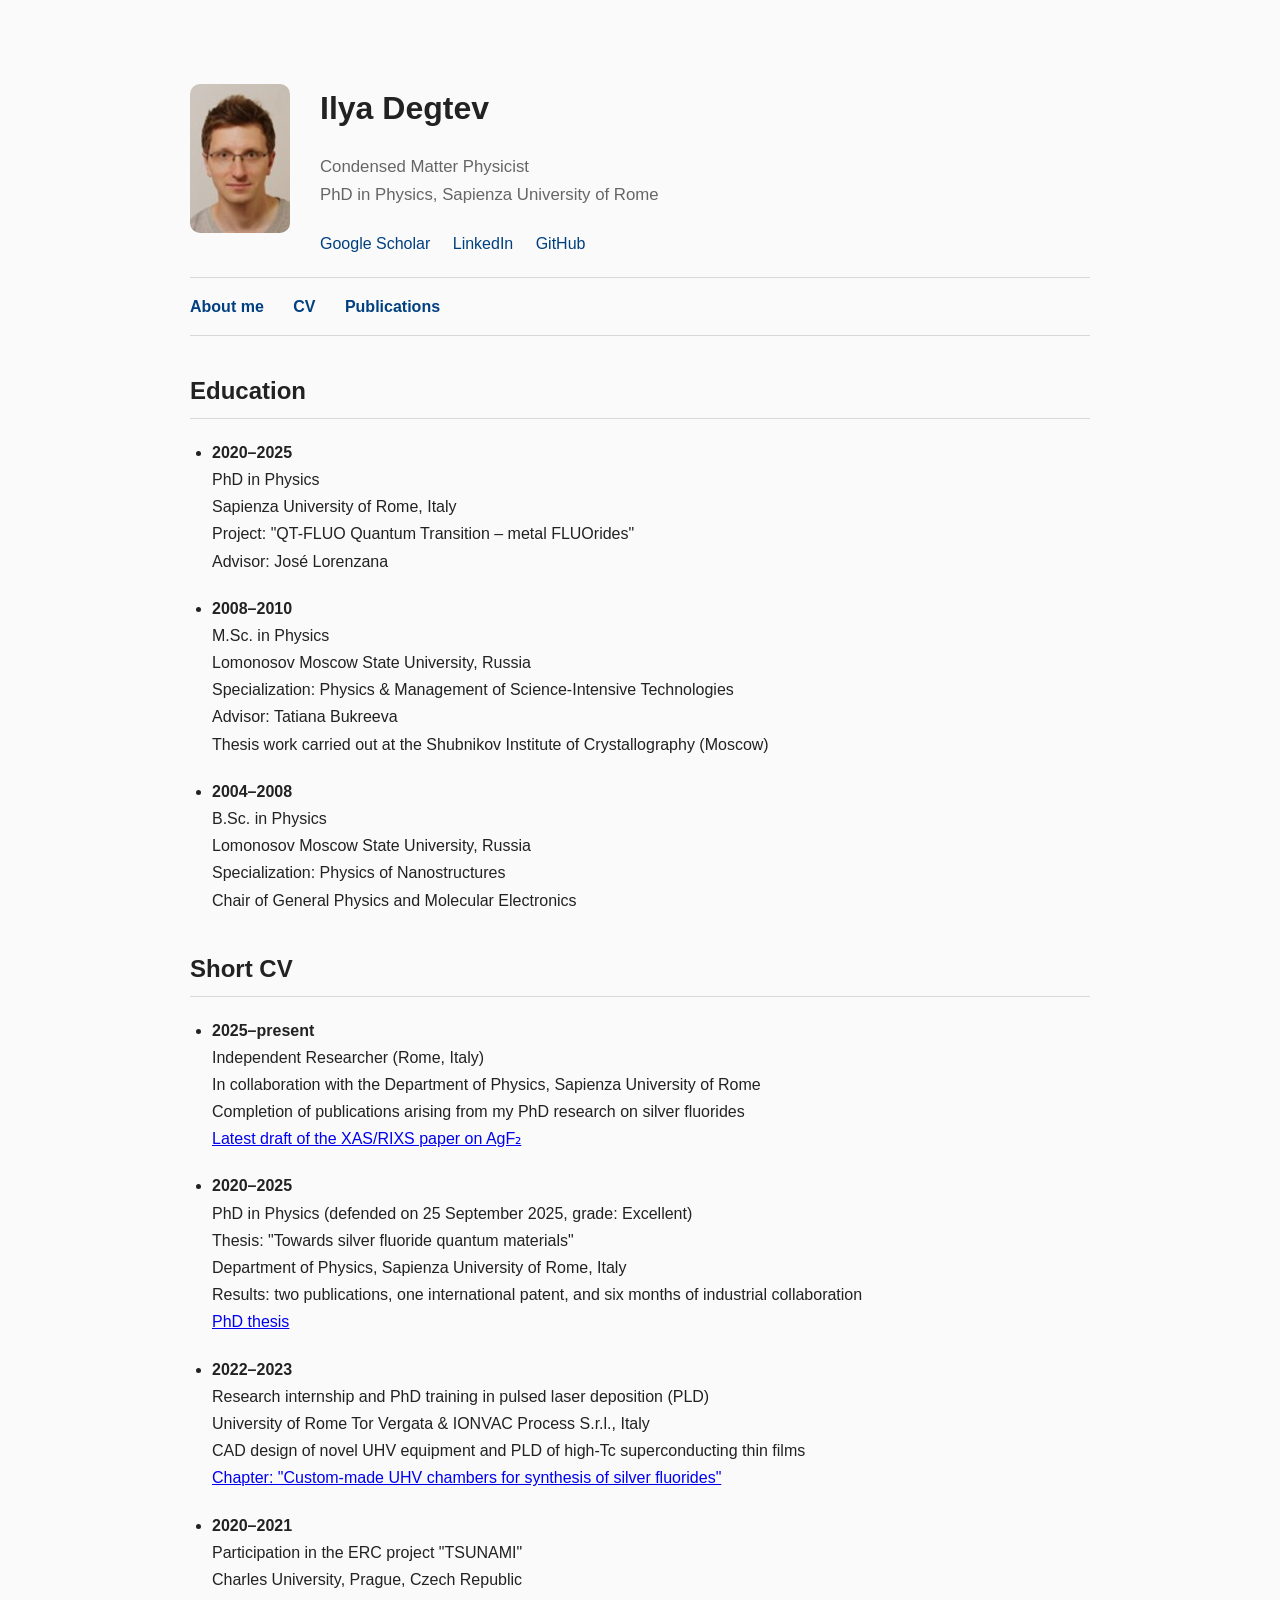
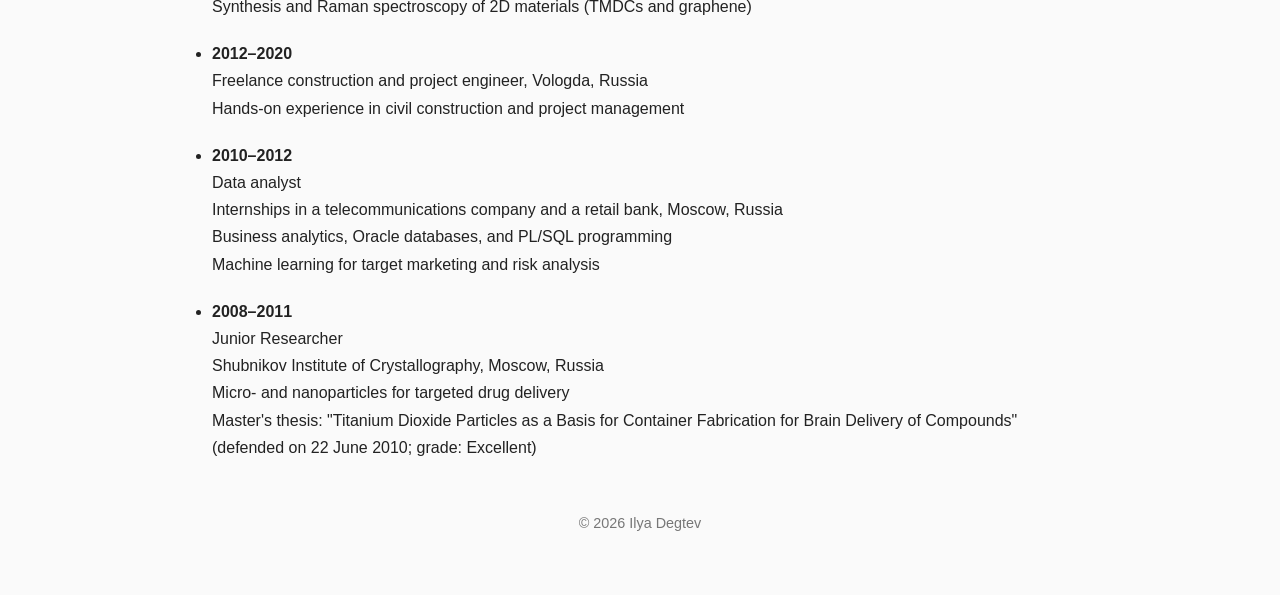
==== CV.html @ 69cbeee6 "Create CV.html" ====
<!DOCTYPE html>
<html lang="en">

<head>

    <meta charset="UTF-8">
    <meta name="viewport" content="width=device-width, initial-scale=1.0">

    <title>Ilya Degtev — CV</title>

    <link rel="stylesheet" href="style.css">

</head>

<body>

<div class="header">

    <img src="photo.jpg" alt="Photo" class="photo">

    <div class="profile-info">

        <h1>Ilya Degtev</h1>

        <p class="subtitle">
            Condensed Matter Physicist<br>
            PhD in Physics, Sapienza University of Rome
        </p>

        <div class="links">

            <a href="https://scholar.google.com/citations?user=ADfDHHoAAAAJ&hl=en">
                Google Scholar
            </a>

            <a href="https://it.linkedin.com/in/ilya-degtev-585a05272">
                LinkedIn
            </a>

            <a href="https://github.com/ilyadegtev">
                GitHub
            </a>

        </div>

    </div>

</div>

<nav>

    <a href="index.html">About me</a>

    <a href="cv.html">CV</a>

    <a href="publications.html">Publications</a>

</nav>

<h2>Education</h2>

<ul>

    <li>
        <strong>2020–2025</strong><br>
        PhD in Physics<br>
        Sapienza University of Rome, Italy<br>
        Project: "QT-FLUO Quantum Transition – metal FLUOrides"<br>
        Advisor: José Lorenzana
    </li>

    <li>
        <strong>2008–2010</strong><br>
        M.Sc. in Physics<br>
        Lomonosov Moscow State University, Russia<br>
        Specialization: Physics & Management of Science-Intensive Technologies<br>
        Advisor: Tatiana Bukreeva<br>
        Thesis work carried out at the Shubnikov Institute of Crystallography (Moscow)
    </li>

    <li>
        <strong>2004–2008</strong><br>
        B.Sc. in Physics<br>
        Lomonosov Moscow State University, Russia<br>
        Specialization: Physics of Nanostructures<br>
        Chair of General Physics and Molecular Electronics
    </li>

</ul>


<h2>Short CV</h2>

<ul>

    <li>
        <strong>2025–present</strong><br>
        Independent Researcher (Rome, Italy)<br>
        In collaboration with the Department of Physics, Sapienza University of Rome<br>
        Completion of publications arising from my PhD research on silver fluorides<br>

        <a href="WM10332.pdf">
            Latest draft of the XAS/RIXS paper on AgF₂
        </a>
    </li>

    <li>
        <strong>2020–2025</strong><br>
        PhD in Physics (defended on 25 September 2025, grade: Excellent)<br>
        Thesis: "Towards silver fluoride quantum materials"<br>
        Department of Physics, Sapienza University of Rome, Italy<br>
        Results: two publications, one international patent, and six months of industrial collaboration<br>

        <a href="https://iris.uniroma1.it/retrieve/c30785e0-e6a7-4a7c-a895-bb835d2baa29/Tesi_dottorato_Degtev.pdf">
            PhD thesis
        </a>
    </li>

    <li>
        <strong>2022–2023</strong><br>
        Research internship and PhD training in pulsed laser deposition (PLD)<br>
        University of Rome Tor Vergata & IONVAC Process S.r.l., Italy<br>
        CAD design of novel UHV equipment and PLD of high-Tc superconducting thin films<br>

        <a href="Custom_UHV_chambers.pdf">
            Chapter: "Custom-made UHV chambers for synthesis of silver fluorides"
        </a>
    </li>

    <li>
        <strong>2020–2021</strong><br>
        Participation in the ERC project "TSUNAMI"<br>
        Charles University, Prague, Czech Republic<br>
        Synthesis and Raman spectroscopy of 2D materials (TMDCs and graphene)
    </li>

    <li>
        <strong>2012–2020</strong><br>
        Freelance construction and project engineer, Vologda, Russia<br>
        Hands-on experience in civil construction and project management
    </li>

    <li>
        <strong>2010–2012</strong><br>
        Data analyst<br>
        Internships in a telecommunications company and a retail bank, Moscow, Russia<br>
        Business analytics, Oracle databases, and PL/SQL programming<br>
        Machine learning for target marketing and risk analysis
    </li>

    <li>
        <strong>2008–2011</strong><br>
        Junior Researcher <br>
        Shubnikov Institute of Crystallography, Moscow, Russia<br>
        Micro- and nanoparticles for targeted drug delivery<br>
        Master's thesis: "Titanium Dioxide Particles as a Basis for Container Fabrication for Brain Delivery of Compounds"<br>
        (defended on 22 June 2010; grade: Excellent)
    </li>

</ul>

<footer>

    © 2026 Ilya Degtev

</footer>

</body>

</html>
---- style.css ----
body {
    max-width: 900px;
    margin: 40px auto;
    padding: 20px;
    font-family: Arial, Helvetica, sans-serif;
    line-height: 1.7;
    color: #222;
    background-color: #fafafa;
}

h1 {
    margin-bottom: 5px;
}

h2 {
    margin-top: 35px;
    padding-bottom: 6px;
    border-bottom: 1px solid #d8d8d8;
}

p {
    margin-bottom: 20px;
}

.header {
    display: flex;
    align-items: center;
    gap: 30px;
    flex-wrap: wrap;
    margin-bottom: 20px;
}

.photo {
    width: 100px;
    border-radius: 10px;
}

.profile-info {
    flex: 1;
}

.subtitle {
    color: #666;
    margin-bottom: 20px;
    font-size: 1.05em;
}

.links {
    margin-top: 15px;
}

.links a {
    margin-right: 18px;
    text-decoration: none;
    color: #004080;
}

.links a:hover {
    text-decoration: underline;
}

nav {
    margin-top: 20px;
    margin-bottom: 35px;
    padding-top: 15px;
    padding-bottom: 15px;
    border-top: 1px solid #d8d8d8;
    border-bottom: 1px solid #d8d8d8;
}

nav a {
    margin-right: 25px;
    text-decoration: none;
    color: #004080;
    font-weight: bold;
}

nav a:hover {
    text-decoration: underline;
}

ul {
    padding-left: 22px;
}

li {
    margin-bottom: 20px;
}

footer {
    margin-top: 50px;
    font-size: 0.9em;
    color: #777;
    text-align: center;
}
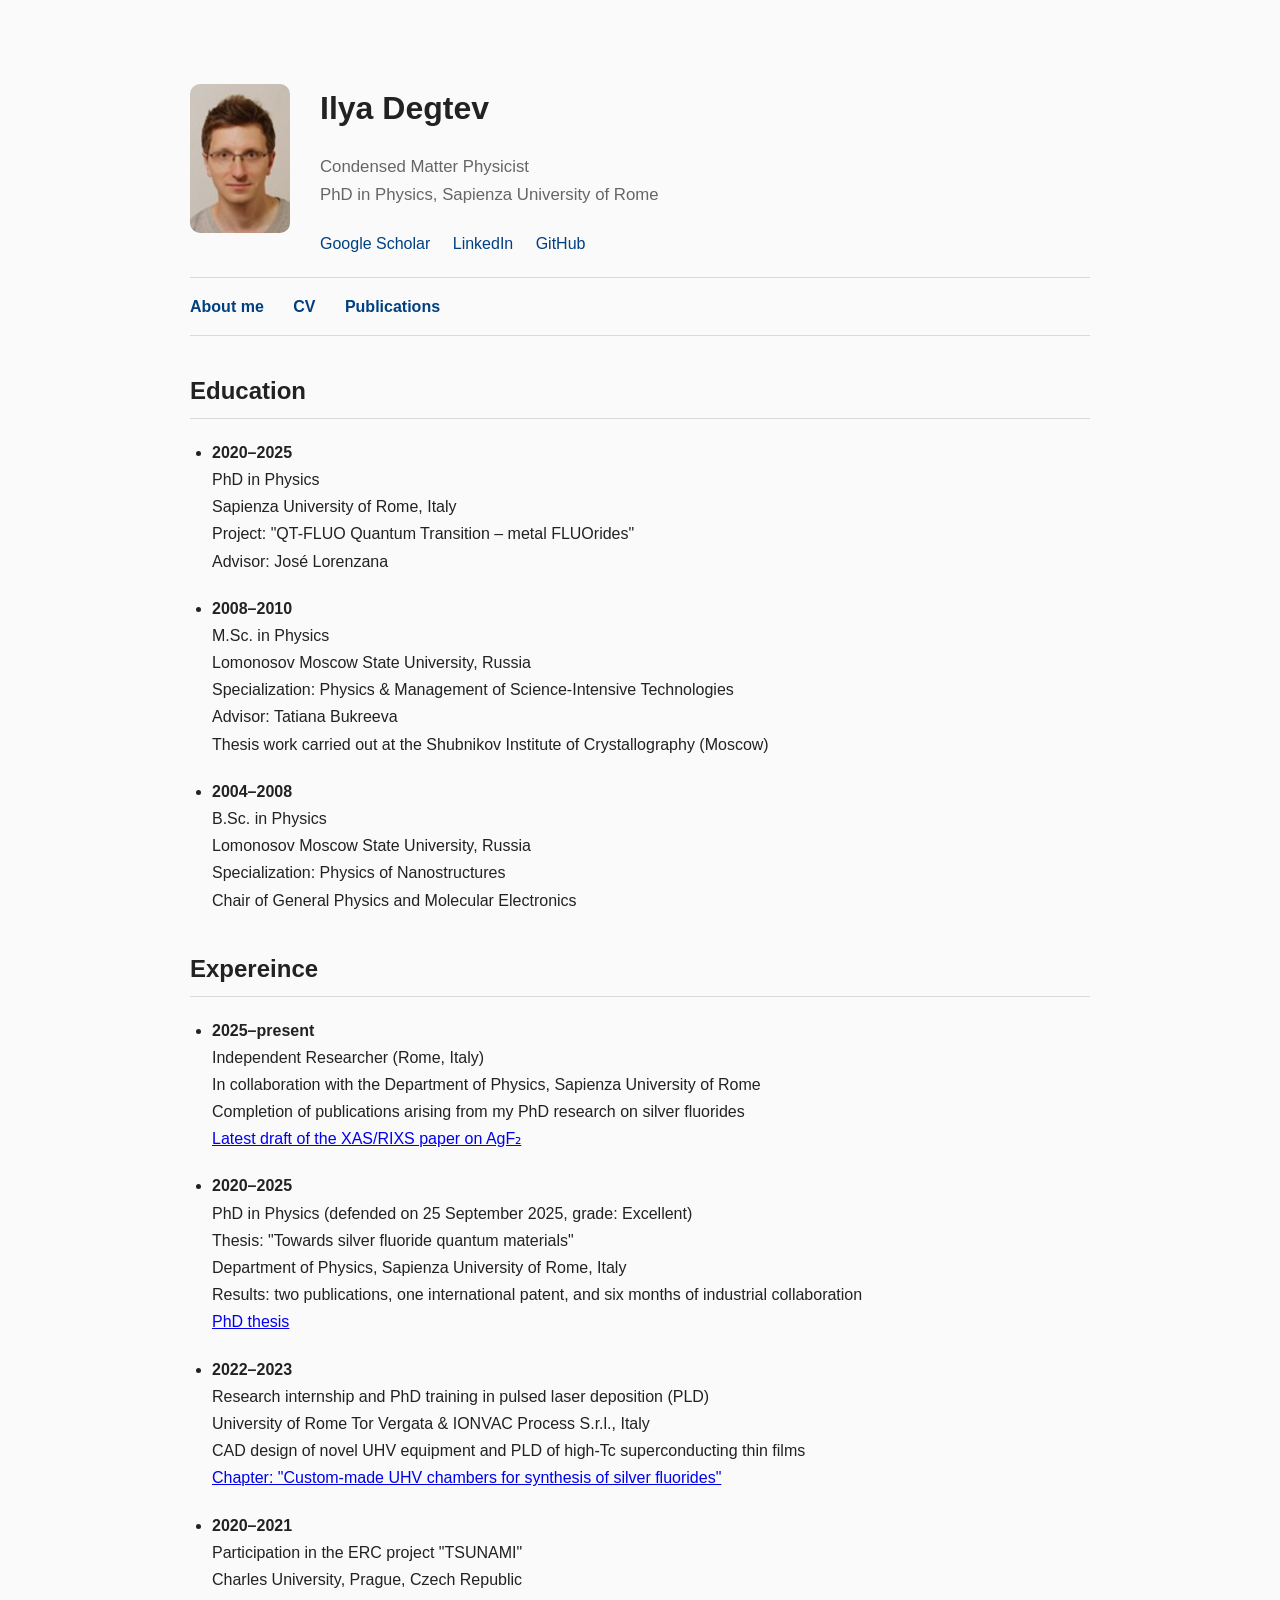
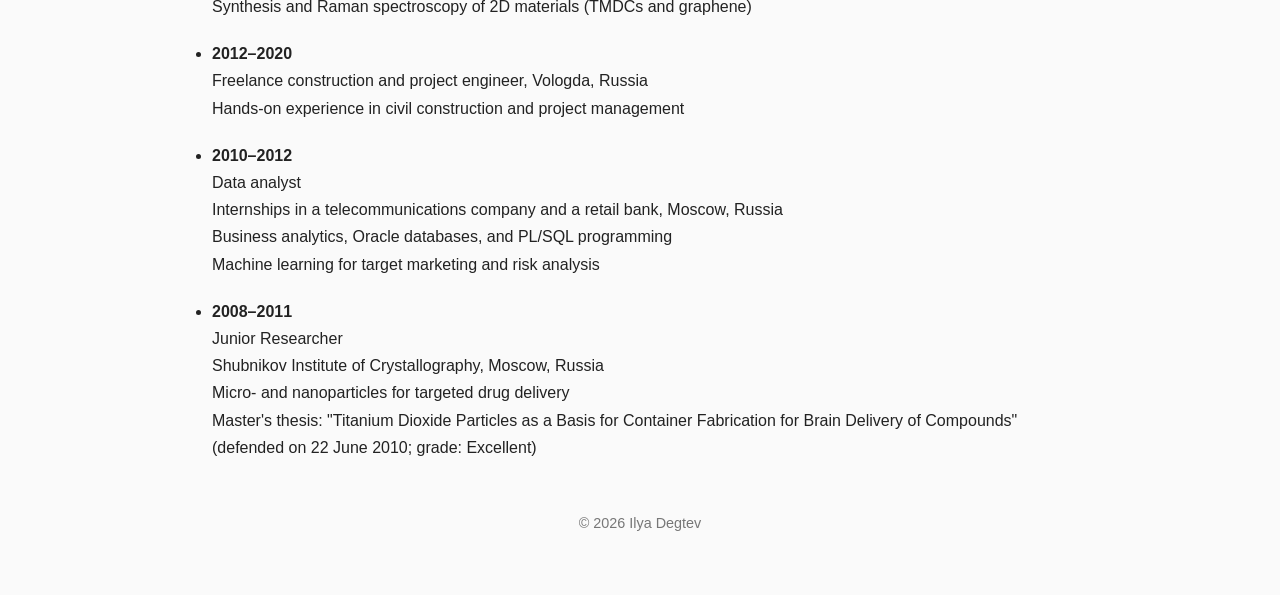
==== commit dcd05002: "Update CV.html" ====
--- a/CV.html
+++ b/CV.html
@@ -89,7 +89,7 @@
 </ul>
 
 
-<h2>Short CV</h2>
+<h2>Expereince</h2>
 
 <ul>
 
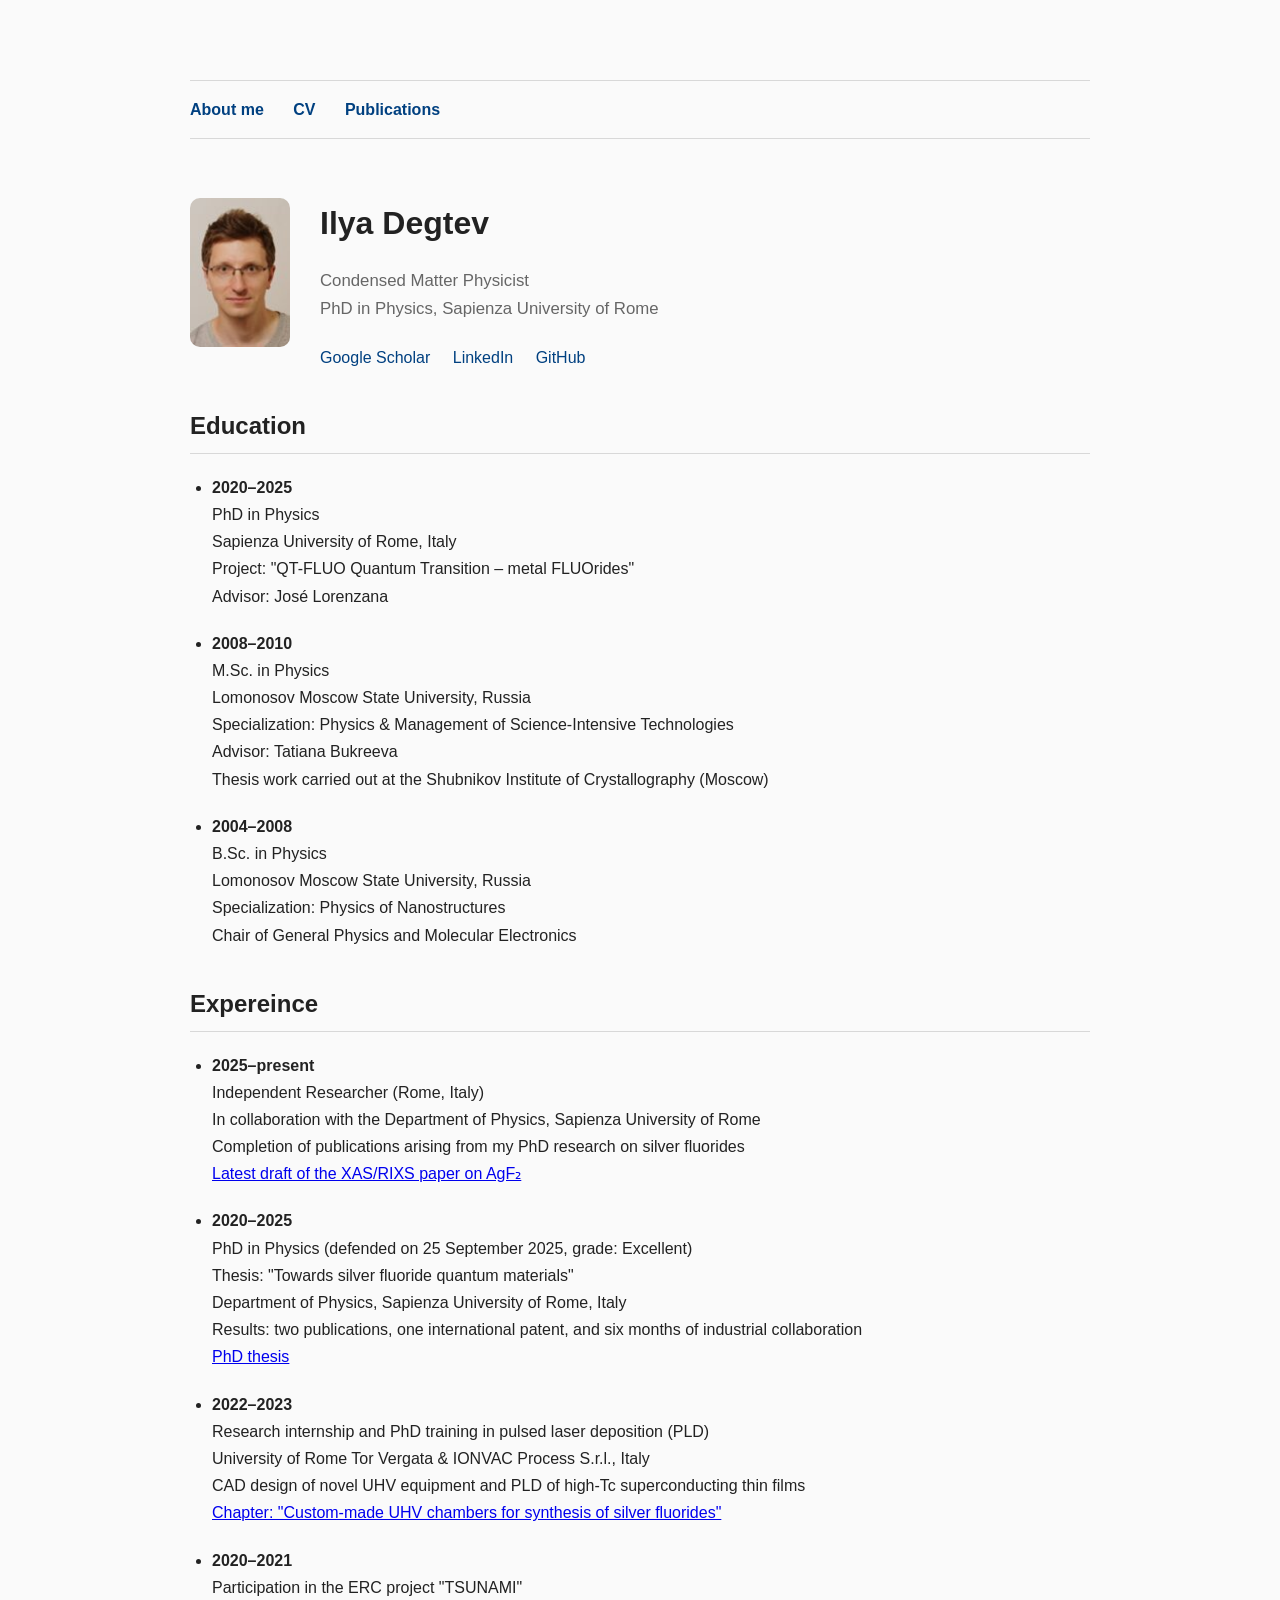
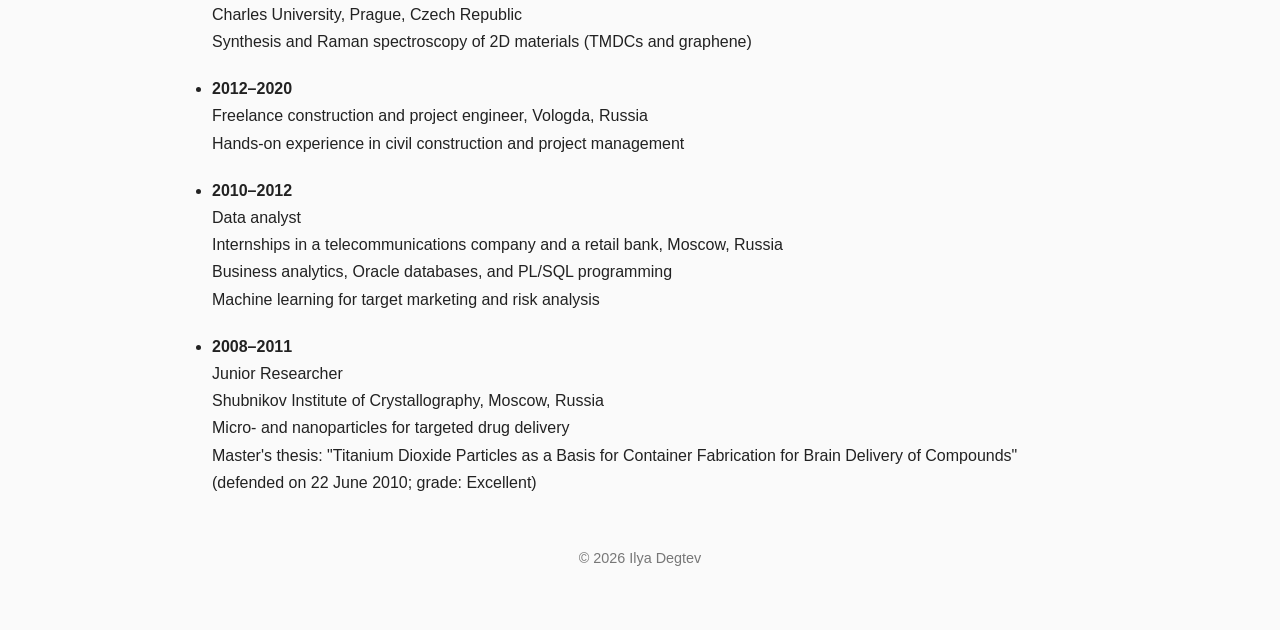
==== commit 32326a04: "Update CV.html" ====
--- a/CV.html
+++ b/CV.html
@@ -13,6 +13,16 @@
 </head>
 
 <body>
+
+    <nav>
+
+    <a href="index.html">About me</a>
+
+    <a href="cv.html">CV</a>
+
+    <a href="publications.html">Publications</a>
+
+</nav>
 
 <div class="header">
 
@@ -46,16 +56,6 @@
     </div>
 
 </div>
-
-<nav>
-
-    <a href="index.html">About me</a>
-
-    <a href="cv.html">CV</a>
-
-    <a href="publications.html">Publications</a>
-
-</nav>
 
 <h2>Education</h2>
 
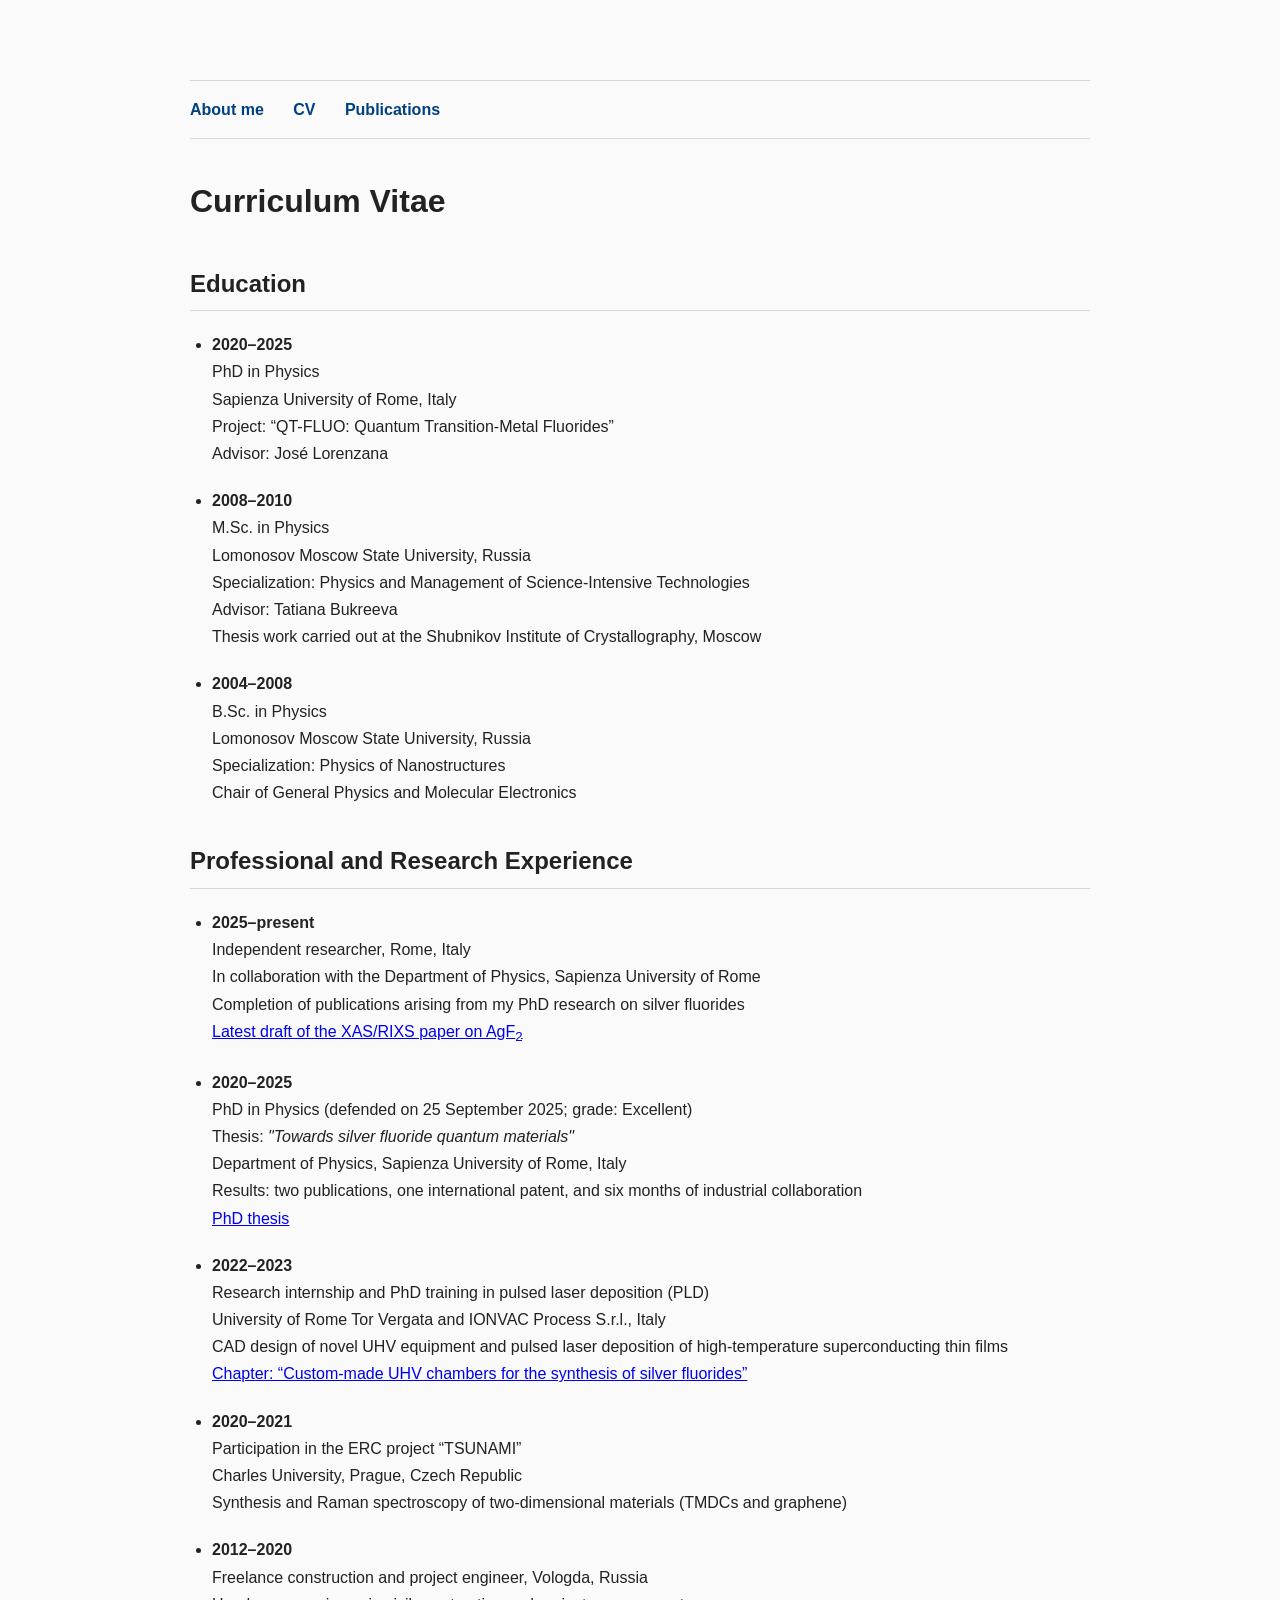
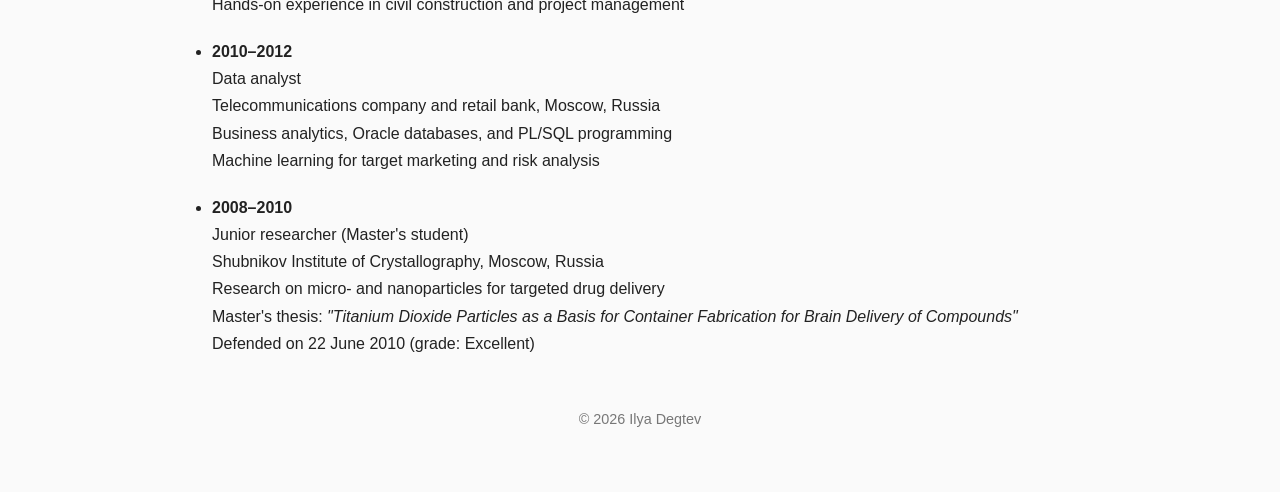
==== commit 2f347cbb: "Update CV.html" ====
--- a/CV.html
+++ b/CV.html
@@ -14,7 +14,7 @@
 
 <body>
 
-    <nav>
+<nav>
 
     <a href="index.html">About me</a>
 
@@ -24,38 +24,7 @@
 
 </nav>
 
-<div class="header">
-
-    <img src="photo.jpg" alt="Photo" class="photo">
-
-    <div class="profile-info">
-
-        <h1>Ilya Degtev</h1>
-
-        <p class="subtitle">
-            Condensed Matter Physicist<br>
-            PhD in Physics, Sapienza University of Rome
-        </p>
-
-        <div class="links">
-
-            <a href="https://scholar.google.com/citations?user=ADfDHHoAAAAJ&hl=en">
-                Google Scholar
-            </a>
-
-            <a href="https://it.linkedin.com/in/ilya-degtev-585a05272">
-                LinkedIn
-            </a>
-
-            <a href="https://github.com/ilyadegtev">
-                GitHub
-            </a>
-
-        </div>
-
-    </div>
-
-</div>
+<h1>Curriculum Vitae</h1>
 
 <h2>Education</h2>
 
@@ -63,98 +32,158 @@
 
     <li>
         <strong>2020–2025</strong><br>
+
         PhD in Physics<br>
+
         Sapienza University of Rome, Italy<br>
-        Project: "QT-FLUO Quantum Transition – metal FLUOrides"<br>
+
+        Project: “QT-FLUO: Quantum Transition-Metal Fluorides”<br>
+
         Advisor: José Lorenzana
     </li>
 
     <li>
         <strong>2008–2010</strong><br>
+
         M.Sc. in Physics<br>
+
         Lomonosov Moscow State University, Russia<br>
-        Specialization: Physics & Management of Science-Intensive Technologies<br>
+
+        Specialization: Physics and Management of Science-Intensive Technologies<br>
+
         Advisor: Tatiana Bukreeva<br>
-        Thesis work carried out at the Shubnikov Institute of Crystallography (Moscow)
+
+        Thesis work carried out at the Shubnikov Institute of Crystallography, Moscow
     </li>
 
     <li>
         <strong>2004–2008</strong><br>
+
         B.Sc. in Physics<br>
+
         Lomonosov Moscow State University, Russia<br>
+
         Specialization: Physics of Nanostructures<br>
+
         Chair of General Physics and Molecular Electronics
     </li>
 
 </ul>
 
 
-<h2>Expereince</h2>
+<h2>Professional and Research Experience</h2>
 
 <ul>
 
     <li>
         <strong>2025–present</strong><br>
-        Independent Researcher (Rome, Italy)<br>
-        In collaboration with the Department of Physics, Sapienza University of Rome<br>
-        Completion of publications arising from my PhD research on silver fluorides<br>
+
+        Independent researcher, Rome, Italy<br>
+
+        In collaboration with the Department of Physics,
+        Sapienza University of Rome<br>
+
+        Completion of publications arising from my PhD research
+        on silver fluorides<br>
 
         <a href="WM10332.pdf">
-            Latest draft of the XAS/RIXS paper on AgF₂
+            Latest draft of the XAS/RIXS paper on AgF<sub>2</sub>
         </a>
     </li>
 
     <li>
         <strong>2020–2025</strong><br>
-        PhD in Physics (defended on 25 September 2025, grade: Excellent)<br>
-        Thesis: "Towards silver fluoride quantum materials"<br>
+
+        PhD in Physics (defended on 25 September 2025; grade: Excellent)<br>
+
+        Thesis: <i>"Towards silver fluoride quantum materials"</i><br>
+
         Department of Physics, Sapienza University of Rome, Italy<br>
-        Results: two publications, one international patent, and six months of industrial collaboration<br>
+
+        Results: two publications, one international patent,
+        and six months of industrial collaboration<br>
 
         <a href="https://iris.uniroma1.it/retrieve/c30785e0-e6a7-4a7c-a895-bb835d2baa29/Tesi_dottorato_Degtev.pdf">
             PhD thesis
         </a>
+
     </li>
 
     <li>
         <strong>2022–2023</strong><br>
+
         Research internship and PhD training in pulsed laser deposition (PLD)<br>
-        University of Rome Tor Vergata & IONVAC Process S.r.l., Italy<br>
-        CAD design of novel UHV equipment and PLD of high-Tc superconducting thin films<br>
+
+        University of Rome Tor Vergata and IONVAC Process S.r.l., Italy<br>
+
+        CAD design of novel UHV equipment and pulsed laser deposition
+        of high-temperature superconducting thin films<br>
 
         <a href="Custom_UHV_chambers.pdf">
-            Chapter: "Custom-made UHV chambers for synthesis of silver fluorides"
+            Chapter: “Custom-made UHV chambers for the synthesis of silver fluorides”
         </a>
+
     </li>
 
     <li>
         <strong>2020–2021</strong><br>
-        Participation in the ERC project "TSUNAMI"<br>
+
+        Participation in the ERC project “TSUNAMI”<br>
+
         Charles University, Prague, Czech Republic<br>
-        Synthesis and Raman spectroscopy of 2D materials (TMDCs and graphene)
+
+        Synthesis and Raman spectroscopy of two-dimensional materials
+        (TMDCs and graphene)
+
     </li>
 
     <li>
         <strong>2012–2020</strong><br>
-        Freelance construction and project engineer, Vologda, Russia<br>
-        Hands-on experience in civil construction and project management
+
+        Freelance construction and project engineer,
+        Vologda, Russia<br>
+
+        Hands-on experience in civil construction
+        and project management
+
     </li>
 
     <li>
         <strong>2010–2012</strong><br>
+
         Data analyst<br>
-        Internships in a telecommunications company and a retail bank, Moscow, Russia<br>
-        Business analytics, Oracle databases, and PL/SQL programming<br>
-        Machine learning for target marketing and risk analysis
+
+        Telecommunications company and retail bank,
+        Moscow, Russia<br>
+
+        Business analytics, Oracle databases,
+        and PL/SQL programming<br>
+
+        Machine learning for target marketing
+        and risk analysis
+
     </li>
 
     <li>
-        <strong>2008–2011</strong><br>
-        Junior Researcher <br>
-        Shubnikov Institute of Crystallography, Moscow, Russia<br>
-        Micro- and nanoparticles for targeted drug delivery<br>
-        Master's thesis: "Titanium Dioxide Particles as a Basis for Container Fabrication for Brain Delivery of Compounds"<br>
-        (defended on 22 June 2010; grade: Excellent)
+        <strong>2008–2010</strong><br>
+
+        Junior researcher (Master's student)<br>
+
+        Shubnikov Institute of Crystallography,
+        Moscow, Russia<br>
+
+        Research on micro- and nanoparticles
+        for targeted drug delivery<br>
+
+        Master's thesis:
+        <i>
+            "Titanium Dioxide Particles as a Basis
+            for Container Fabrication for Brain Delivery
+            of Compounds"
+        </i><br>
+
+        Defended on 22 June 2010 (grade: Excellent)
+
     </li>
 
 </ul>
